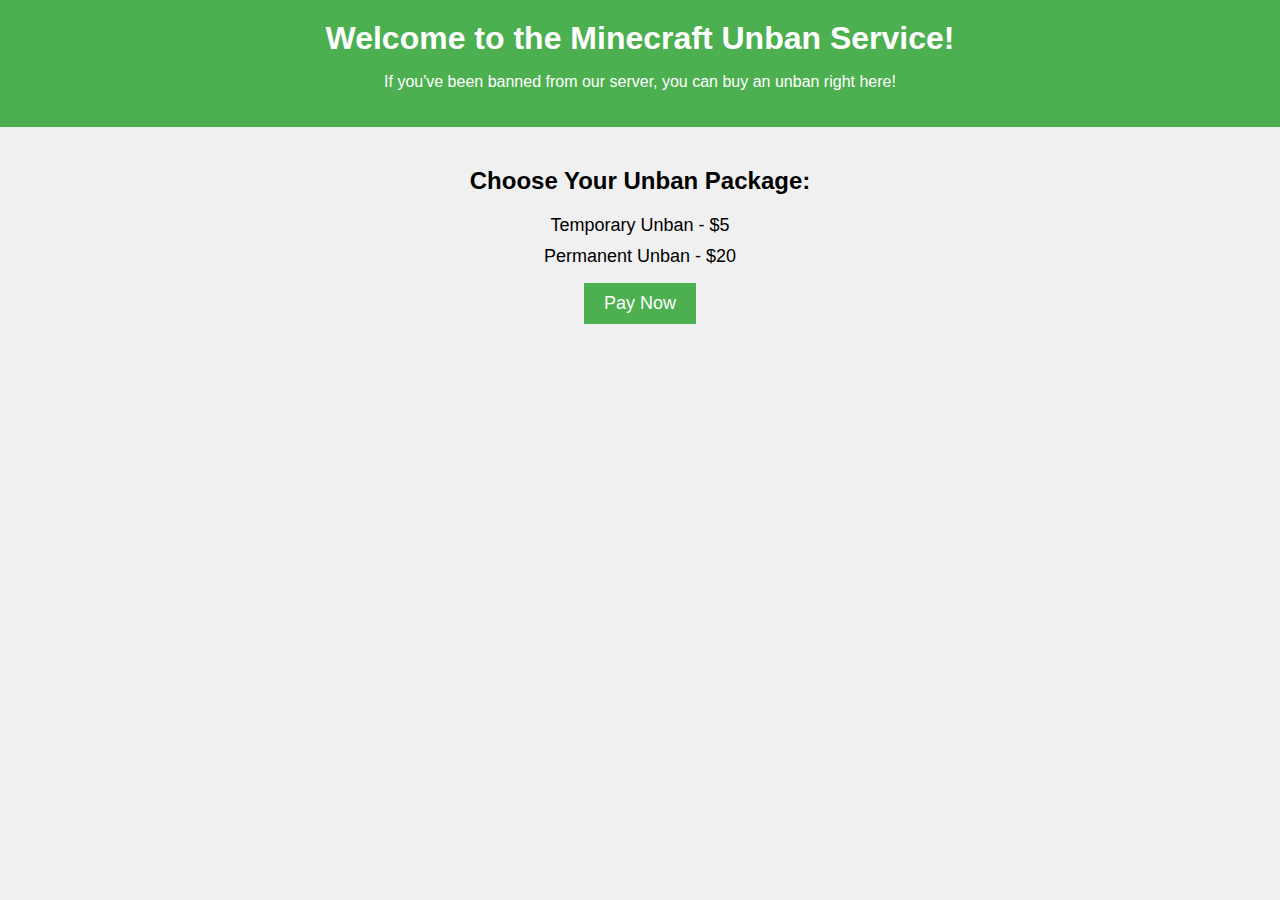
==== index.html @ 9b997326 "Add files via upload" ====
<!DOCTYPE html>
<html lang="en">
<head>
    <meta charset="UTF-8">
    <meta name="viewport" content="width=device-width, initial-scale=1.0">
    <title>Unban Service</title>
    <link rel="stylesheet" href="style.css">
</head>
<body>
    <header>
        <h1>Welcome to the Minecraft Unban Service!</h1>
        <p>If you've been banned from our server, you can buy an unban right here!</p>
    </header>
    <main>
        <section>
            <h2>Choose Your Unban Package:</h2>
            <ul>
                <li>Temporary Unban - $5</li>
                <li>Permanent Unban - $20</li>
            </ul>
        </section>
        <section>
            <button id="pay-button">Pay Now</button>
        </section>
    </main>
</body>
</html>
---- style.css ----
body {
    font-family: Arial, sans-serif;
    margin: 0;
    padding: 0;
    background-color: #f0f0f0;
}

header {
    background-color: #4CAF50;
    color: white;
    padding: 20px;
    text-align: center;
}

h1 {
    margin: 0;
}

main {
    padding: 20px;
    text-align: center;
}

ul {
    list-style-type: none;
    padding: 0;
}

li {
    margin: 10px 0;
    font-size: 18px;
}

button {
    background-color: #4CAF50;
    color: white;
    padding: 10px 20px;
    font-size: 18px;
    border: none;
    cursor: pointer;
}

button:hover {
    background-color: #45a049;
}
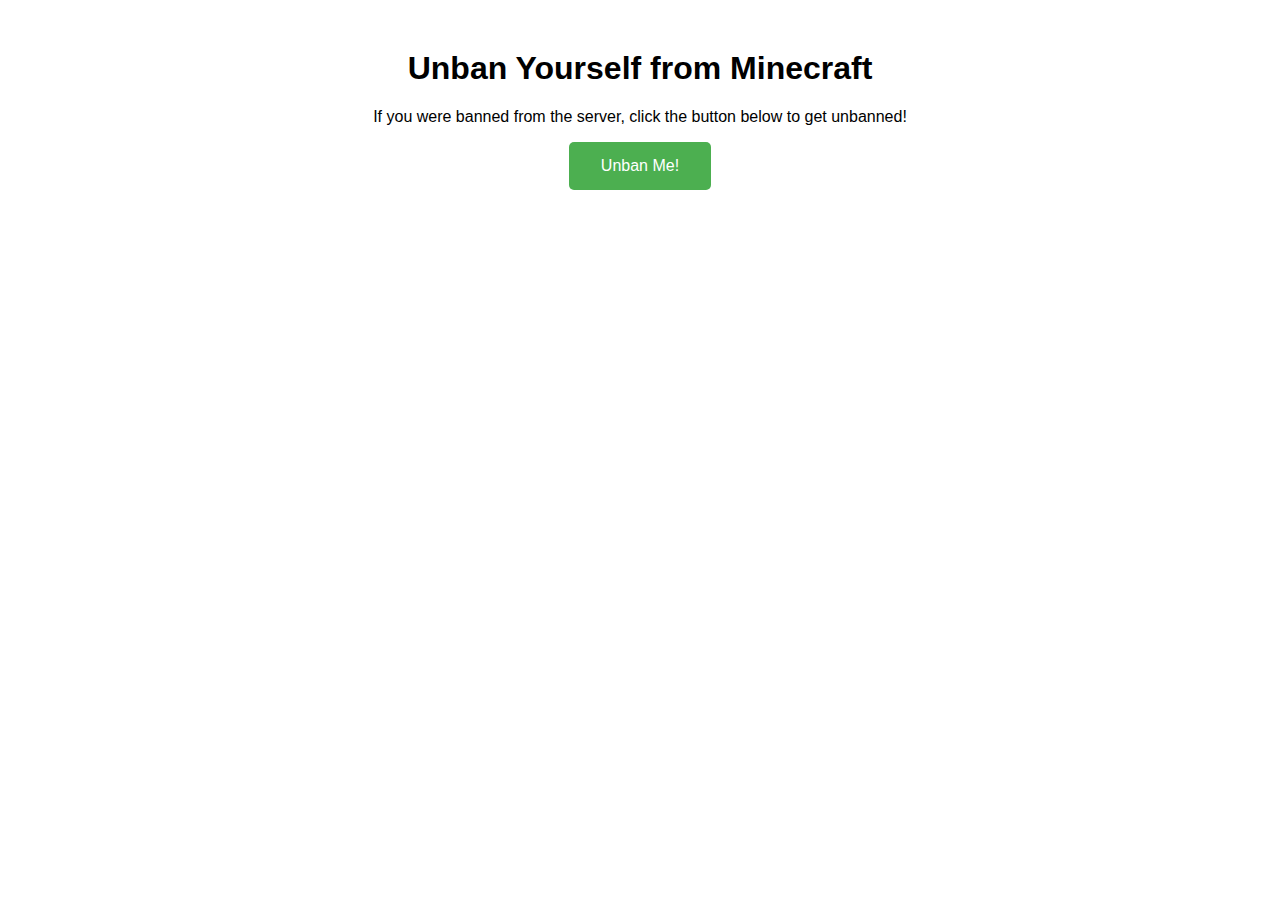
==== commit 6ee61795: "Update index.html" ====
--- a/index.html
+++ b/index.html
@@ -4,24 +4,50 @@
     <meta charset="UTF-8">
     <meta name="viewport" content="width=device-width, initial-scale=1.0">
     <title>Unban Service</title>
-    <link rel="stylesheet" href="style.css">
+    <style>
+        body {
+            font-family: Arial, sans-serif;
+            text-align: center;
+            margin-top: 50px;
+        }
+
+        .unban-button {
+            background-color: #4CAF50;
+            border: none;
+            color: white;
+            padding: 15px 32px;
+            font-size: 16px;
+            cursor: pointer;
+            border-radius: 5px;
+        }
+
+        .unban-button:hover {
+            background-color: #45a049;
+        }
+    </style>
 </head>
 <body>
-    <header>
-        <h1>Welcome to the Minecraft Unban Service!</h1>
-        <p>If you've been banned from our server, you can buy an unban right here!</p>
-    </header>
-    <main>
-        <section>
-            <h2>Choose Your Unban Package:</h2>
-            <ul>
-                <li>Temporary Unban - $5</li>
-                <li>Permanent Unban - $20</li>
-            </ul>
-        </section>
-        <section>
-            <button id="pay-button">Pay Now</button>
-        </section>
-    </main>
+
+    <h1>Unban Yourself from Minecraft</h1>
+    <p>If you were banned from the server, click the button below to get unbanned!</p>
+    
+    <!-- Button that sends a request to the server to unban the player -->
+    <button class="unban-button" onclick="unbanPlayer()">Unban Me!</button>
+
+    <script>
+        function unbanPlayer() {
+            // Send an HTTP request to your backend server to unban the player
+            fetch('/unban', {
+                method: 'POST',
+                headers: {
+                    'Content-Type': 'application/json'
+                },
+                body: JSON.stringify({ playerName: "Player123" }) // Replace "Player123" with the actual player's name
+            })
+            .then(response => response.json())
+            .then(data => alert("You have been unbanned!"))
+            .catch(error => alert("There was an error. Please try again later."));
+        }
+    </script>
 </body>
 </html>
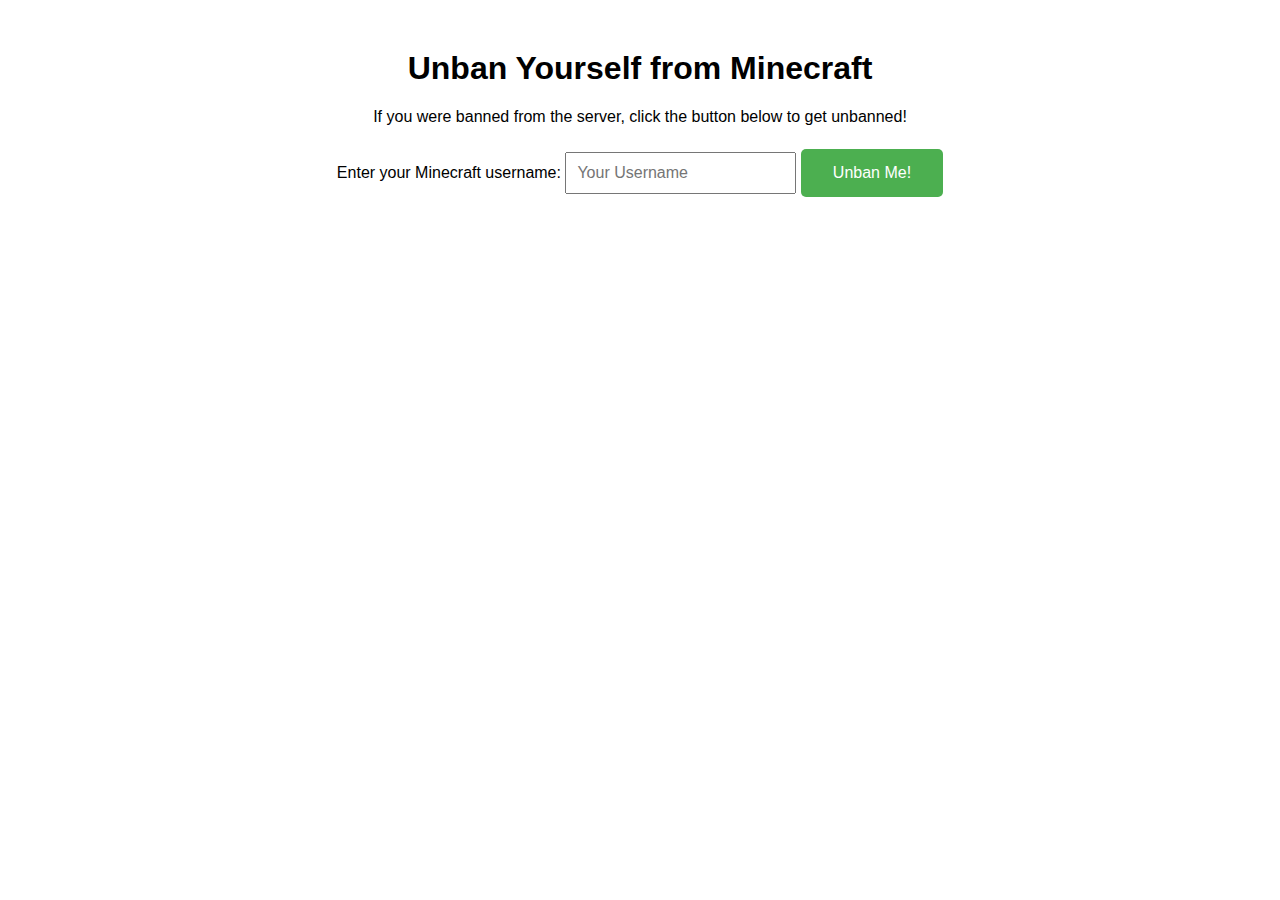
==== commit 92101dfd: "Update index.html" ====
--- a/index.html
+++ b/index.html
@@ -24,6 +24,12 @@
         .unban-button:hover {
             background-color: #45a049;
         }
+
+        .input-box {
+            padding: 10px;
+            margin-top: 10px;
+            font-size: 16px;
+        }
     </style>
 </head>
 <body>
@@ -31,22 +37,35 @@
     <h1>Unban Yourself from Minecraft</h1>
     <p>If you were banned from the server, click the button below to get unbanned!</p>
     
+    <!-- Input box for the player to type their Minecraft username -->
+    <label for="playerName">Enter your Minecraft username:</label>
+    <input type="text" id="playerName" class="input-box" placeholder="Your Username" required>
+
     <!-- Button that sends a request to the server to unban the player -->
     <button class="unban-button" onclick="unbanPlayer()">Unban Me!</button>
 
     <script>
         function unbanPlayer() {
-            // Send an HTTP request to your backend server to unban the player
+            // Get the username from the input box
+            const playerName = document.getElementById("playerName").value;  // This will get the player's name
+
+            // If the player didn't enter a name, show an alert and stop
+            if (!playerName) {
+                alert("Please enter your Minecraft username.");
+                return;
+            }
+
+            // Send the username to your backend server to unban the player
             fetch('/unban', {
                 method: 'POST',
                 headers: {
                     'Content-Type': 'application/json'
                 },
-                body: JSON.stringify({ playerName: "Player123" }) // Replace "Player123" with the actual player's name
+                body: JSON.stringify({ playerName: playerName })  // Send the player name to the server
             })
-            .then(response => response.json())
-            .then(data => alert("You have been unbanned!"))
-            .catch(error => alert("There was an error. Please try again later."));
+            .then(response => response.json())  // Wait for the server to respond
+            .then(data => alert("You have been unbanned!"))  // Show a message when unbanned
+            .catch(error => alert("There was an error. Please try again later."));  // If something went wrong
         }
     </script>
 </body>
